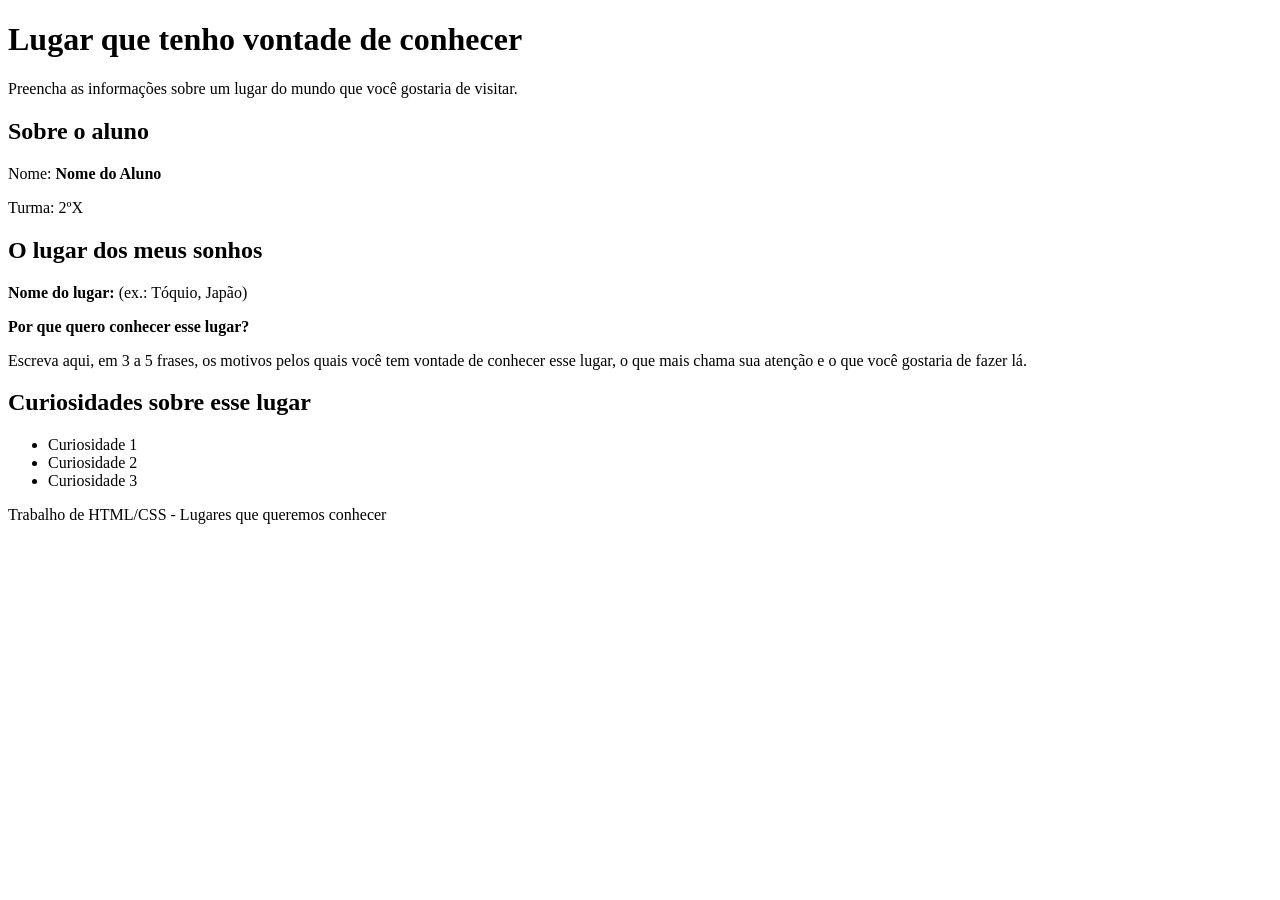
==== index.html @ 1ee5cd51 "Adicionando index.html" ====
<!DOCTYPE html>
<html lang="pt-BR">
<head>
    <meta charset="UTF-8">
    <title>Lugar que quero conhecer</title>
</head>
<body>

<header>
    <h1>Lugar que tenho vontade de conhecer</h1>
    <p>Preencha as informações sobre um lugar do mundo que você gostaria de visitar.</p>
</header>

<main>
    <section id="aluno">
        <h2>Sobre o aluno</h2>
        <p>Nome: <strong>Nome do Aluno</strong></p>
        <p>Turma: 2ºX</p>
    </section>

    <section id="lugar">
        <h2>O lugar dos meus sonhos</h2>
        <p><strong>Nome do lugar:</strong> (ex.: Tóquio, Japão)</p>
        <p><strong>Por que quero conhecer esse lugar?</strong></p>
        <p>
            Escreva aqui, em 3 a 5 frases, os motivos pelos quais você tem vontade de conhecer esse lugar,
            o que mais chama sua atenção e o que você gostaria de fazer lá.
        </p>
    </section>

    <section id="curiosidades">
        <h2>Curiosidades sobre esse lugar</h2>
        <ul>
            <li>Curiosidade 1</li>
            <li>Curiosidade 2</li>
            <li>Curiosidade 3</li>
        </ul>
    </section>
</main>

<footer>
    <p>Trabalho de HTML/CSS - Lugares que queremos conhecer</p>
</footer>

</body>
</html>
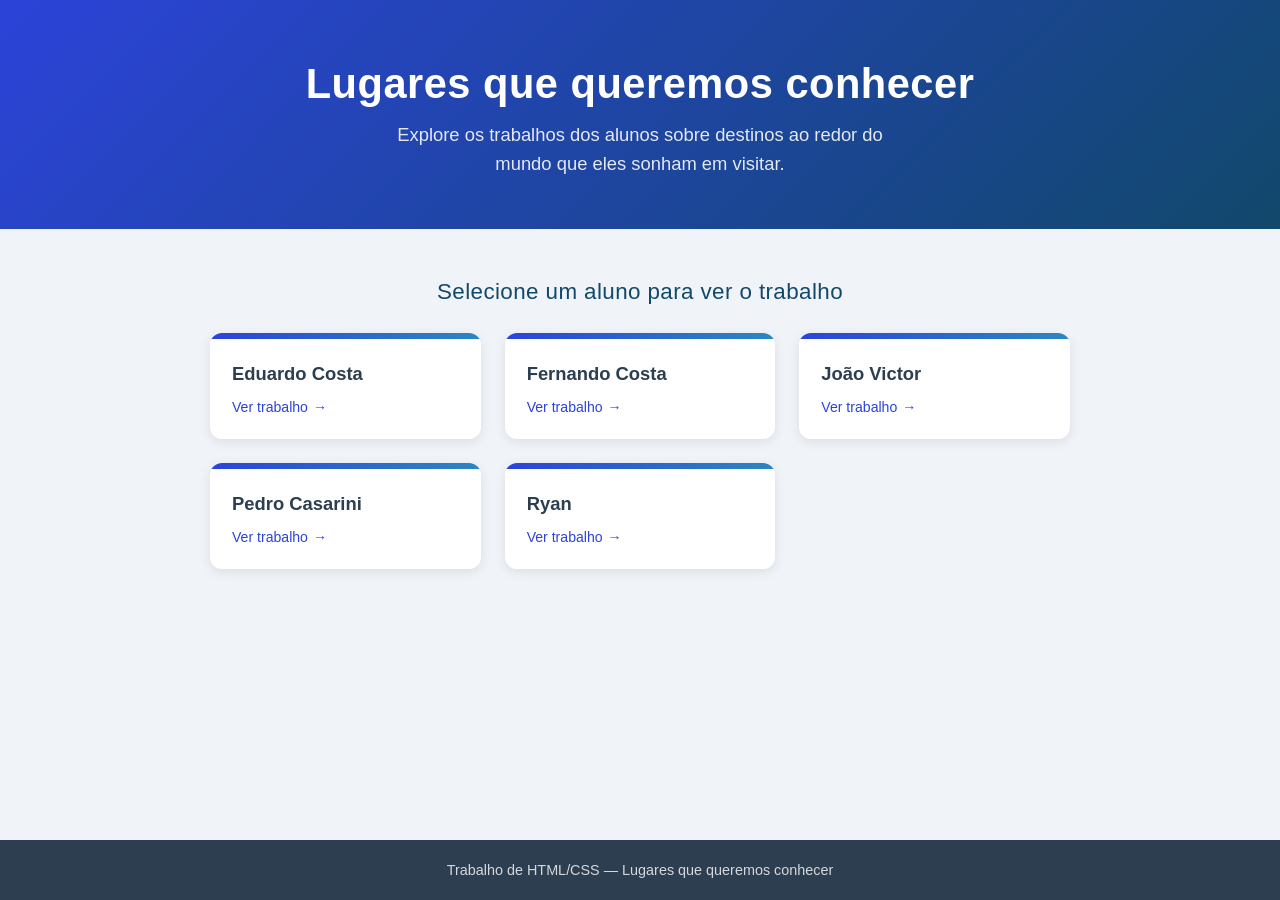
==== commit b9b1a761: "feat: add main page" ====
--- a/index.html
+++ b/index.html
@@ -2,44 +2,181 @@
 <html lang="pt-BR">
 <head>
     <meta charset="UTF-8">
-    <title>Lugar que quero conhecer</title>
+    <meta name="viewport" content="width=device-width, initial-scale=1.0">
+    <title>Lugares que queremos conhecer</title>
+    <style>
+        *, *::before, *::after {
+            margin: 0;
+            padding: 0;
+            box-sizing: border-box;
+        }
+
+        body {
+            font-family: 'Segoe UI', Tahoma, Geneva, Verdana, sans-serif;
+            background-color: #f0f4f8;
+            color: #333;
+            min-height: 100vh;
+            display: flex;
+            flex-direction: column;
+        }
+
+        header {
+            background: linear-gradient(135deg, #2c43d9 0%, #11486b 100%);
+            color: white;
+            text-align: center;
+            padding: 60px 20px 50px;
+        }
+
+        header h1 {
+            font-size: 2.6em;
+            margin-bottom: 12px;
+            letter-spacing: 0.5px;
+        }
+
+        header p {
+            font-size: 1.15em;
+            opacity: 0.88;
+            max-width: 520px;
+            margin: 0 auto;
+            line-height: 1.6;
+        }
+
+        main {
+            flex: 1;
+            max-width: 900px;
+            margin: 50px auto;
+            padding: 0 20px;
+            width: 100%;
+        }
+
+        .section-title {
+            font-size: 1.4em;
+            color: #11486b;
+            margin-bottom: 28px;
+            text-align: center;
+            letter-spacing: 0.4px;
+        }
+
+        .cards {
+            display: grid;
+            grid-template-columns: repeat(auto-fill, minmax(240px, 1fr));
+            gap: 24px;
+        }
+
+        .card {
+            background: white;
+            border-radius: 12px;
+            box-shadow: 0 3px 12px rgba(0, 0, 0, 0.09);
+            overflow: hidden;
+            transition: transform 0.2s ease, box-shadow 0.2s ease;
+            text-decoration: none;
+            color: inherit;
+            display: flex;
+            flex-direction: column;
+        }
+
+        .card:hover {
+            transform: translateY(-5px);
+            box-shadow: 0 8px 24px rgba(44, 67, 217, 0.18);
+        }
+
+        .card-accent {
+            height: 6px;
+            background: linear-gradient(90deg, #2c43d9, #2b87c0);
+        }
+
+        .card-body {
+            padding: 24px 22px;
+            flex: 1;
+            display: flex;
+            flex-direction: column;
+            justify-content: space-between;
+            gap: 14px;
+        }
+
+        .card-name {
+            font-size: 1.15em;
+            font-weight: 600;
+            color: #2c3e50;
+        }
+
+        .card-cta {
+            font-size: 0.88em;
+            color: #2c43d9;
+            font-weight: 500;
+            display: flex;
+            align-items: center;
+            gap: 5px;
+        }
+
+        .card-cta::after {
+            content: '→';
+            transition: transform 0.2s ease;
+        }
+
+        .card:hover .card-cta::after {
+            transform: translateX(4px);
+        }
+
+        footer {
+            background-color: #2c3e50;
+            color: rgba(255, 255, 255, 0.8);
+            text-align: center;
+            padding: 22px 20px;
+            font-size: 0.9em;
+        }
+    </style>
 </head>
 <body>
 
 <header>
-    <h1>Lugar que tenho vontade de conhecer</h1>
-    <p>Preencha as informações sobre um lugar do mundo que você gostaria de visitar.</p>
+    <h1>Lugares que queremos conhecer</h1>
+    <p>Explore os trabalhos dos alunos sobre destinos ao redor do mundo que eles sonham em visitar.</p>
 </header>
 
 <main>
-    <section id="aluno">
-        <h2>Sobre o aluno</h2>
-        <p>Nome: <strong>Nome do Aluno</strong></p>
-        <p>Turma: 2ºX</p>
-    </section>
-
-    <section id="lugar">
-        <h2>O lugar dos meus sonhos</h2>
-        <p><strong>Nome do lugar:</strong> (ex.: Tóquio, Japão)</p>
-        <p><strong>Por que quero conhecer esse lugar?</strong></p>
-        <p>
-            Escreva aqui, em 3 a 5 frases, os motivos pelos quais você tem vontade de conhecer esse lugar,
-            o que mais chama sua atenção e o que você gostaria de fazer lá.
-        </p>
-    </section>
-
-    <section id="curiosidades">
-        <h2>Curiosidades sobre esse lugar</h2>
-        <ul>
-            <li>Curiosidade 1</li>
-            <li>Curiosidade 2</li>
-            <li>Curiosidade 3</li>
-        </ul>
-    </section>
+    <p class="section-title">Selecione um aluno para ver o trabalho</p>
+    <div class="cards">
+        <a href="html/eduardocosta.html" class="card">
+            <div class="card-accent"></div>
+            <div class="card-body">
+                <span class="card-name">Eduardo Costa</span>
+                <span class="card-cta">Ver trabalho</span>
+            </div>
+        </a>
+        <a href="html/lencoisMaranhenses.html" class="card">
+            <div class="card-accent"></div>
+            <div class="card-body">
+                <span class="card-name">Fernando Costa</span>
+                <span class="card-cta">Ver trabalho</span>
+            </div>
+        </a>
+        <a href="html/nanda.html" class="card">
+            <div class="card-accent"></div>
+            <div class="card-body">
+                <span class="card-name">João Victor</span>
+                <span class="card-cta">Ver trabalho</span>
+            </div>
+        </a>
+        <a href="html/pedroCasarini.html" class="card">
+            <div class="card-accent"></div>
+            <div class="card-body">
+                <span class="card-name">Pedro Casarini</span>
+                <span class="card-cta">Ver trabalho</span>
+            </div>
+        </a>
+        <a href="html/ryan.html" class="card">
+            <div class="card-accent"></div>
+            <div class="card-body">
+                <span class="card-name">Ryan</span>
+                <span class="card-cta">Ver trabalho</span>
+            </div>
+        </a>
+    </div>
 </main>
 
 <footer>
-    <p>Trabalho de HTML/CSS - Lugares que queremos conhecer</p>
+    <p>Trabalho de HTML/CSS — Lugares que queremos conhecer</p>
 </footer>
 
 </body>
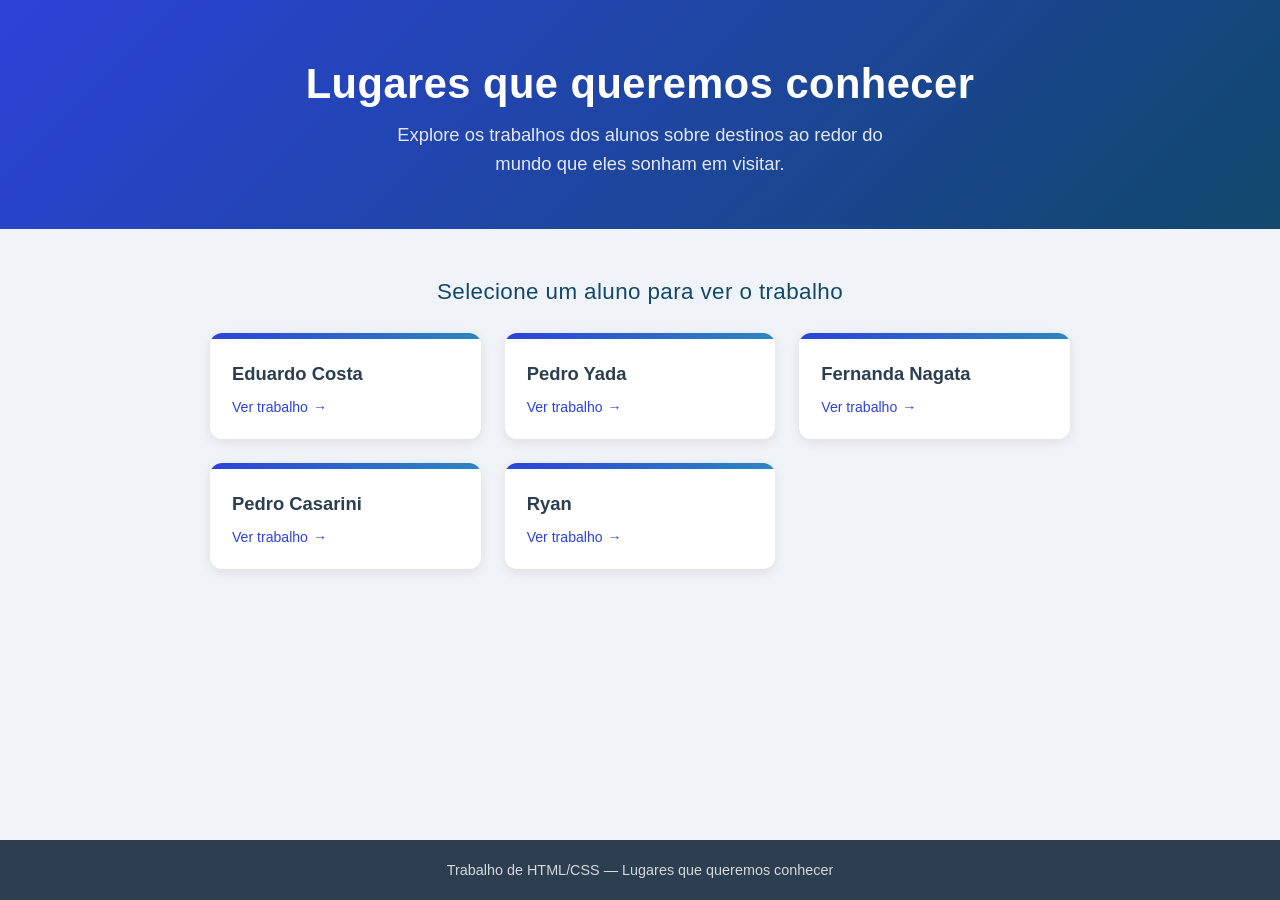
==== commit 000cffdc: "fix: rename hyper links" ====
--- a/index.html
+++ b/index.html
@@ -147,14 +147,14 @@
         <a href="html/lencoisMaranhenses.html" class="card">
             <div class="card-accent"></div>
             <div class="card-body">
-                <span class="card-name">Fernando Costa</span>
+                <span class="card-name">Pedro Yada</span>
                 <span class="card-cta">Ver trabalho</span>
             </div>
         </a>
         <a href="html/nanda.html" class="card">
             <div class="card-accent"></div>
             <div class="card-body">
-                <span class="card-name">João Victor</span>
+                <span class="card-name">Fernanda Nagata</span>
                 <span class="card-cta">Ver trabalho</span>
             </div>
         </a>
